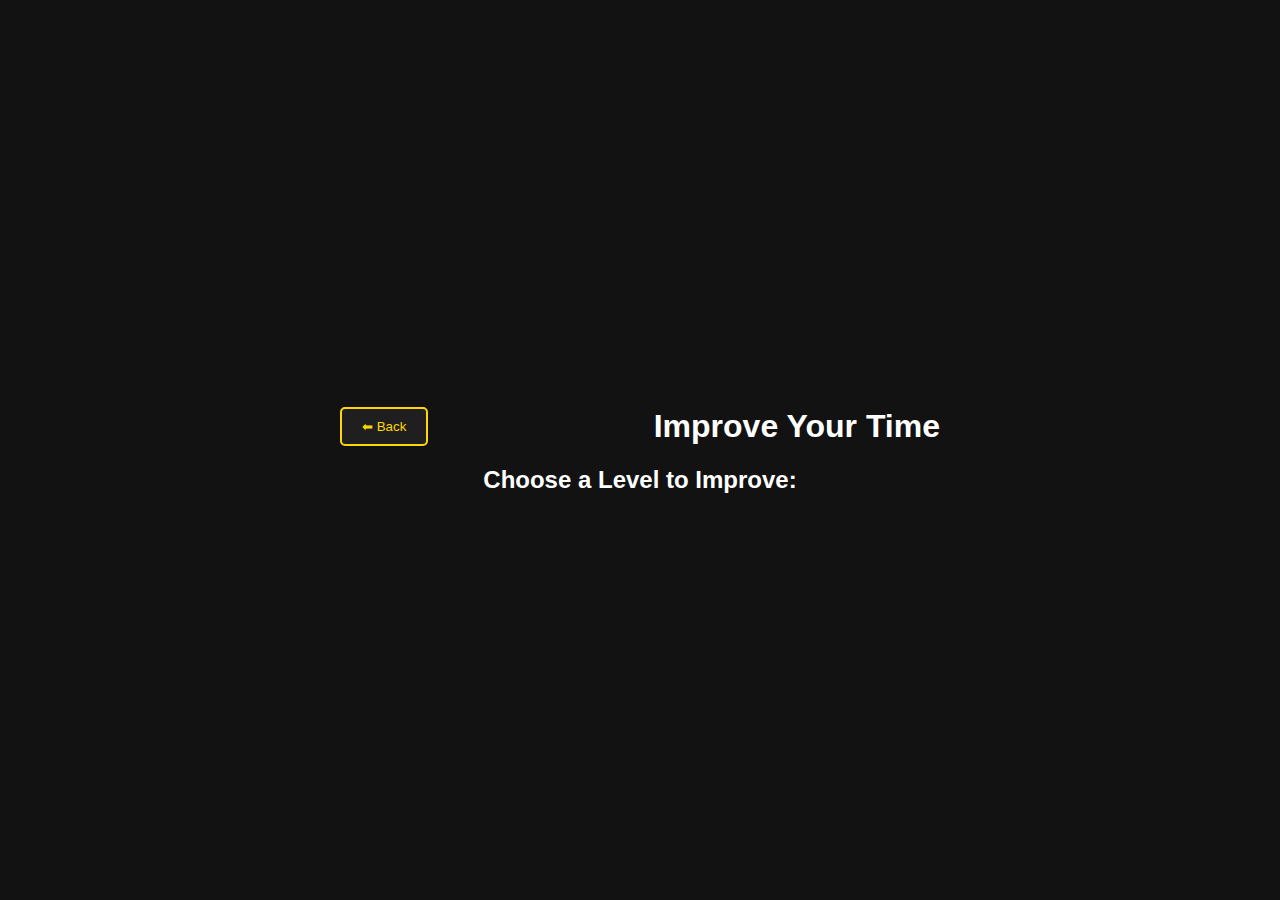
==== improvePlay.html @ d001c25c "octa branch" ====
<!DOCTYPE html>
<html lang="en">
<head>
    <meta charset="UTF-8">
    <meta name="viewport" content="width=device-width, initial-scale=1.0">
    <title>MathMind - Improve Your Time</title>
    <link rel="stylesheet" href="css/octas.css">
    <!-- Link to improvePlay.js in js/Octa -->
    <script src="js/Octa/improvePlay.js" defer></script>
</head>
<body>
<header>
    <button onclick="goBack()">⬅ Back</button>
    <h1>Improve Your Time</h1>
</header>

<div id="level-buttons">
    <h2>Choose a Level to Improve:</h2>
</div>

<script>
    const levelNames = ["Iron", "Bronze", "Silver", "Gold", "Diamond"];

    // Display level buttons based on completed levels
    function displayLevelButtons() {
        const levelButtons = document.getElementById("level-buttons");
        const bestTimes = JSON.parse(localStorage.getItem("bestTimes")) || {};

        levelNames.forEach((level, index) => {
            if (bestTimes[level]) {
                const bestTime = bestTimes[level] || "--:--";
                const button = document.createElement("button");
                button.innerText = `${level} (Best Time: ${bestTime} seconds)`;
                button.onclick = () => startLevel(level);
                levelButtons.appendChild(button);
            }
        });
    }

    // Start a level to improve the time
    function startLevel(level) {
        console.log(`Starting ${level} level...`);
        localStorage.setItem("currentLevel", level);
        window.location.href = "randomPlay.html";
    }

    // Go back to the main menu
    function goBack() {
        window.location.href = "Home.html";
    }

    // Display level buttons on page load
    document.addEventListener("DOMContentLoaded", displayLevelButtons);
</script>
</body>
</html>
---- css/octas.css ----
/* General Styles */
body {
    background-color: #121212;
    color: #FFFFFF;
    font-family: 'Segoe UI', Tahoma, Geneva, Verdana, sans-serif;
    margin: 0;
    padding: 0;
    display: flex;
    flex-direction: column;
    align-items: center;
    justify-content: center;
    min-height: 100vh;
}

header {
    display: flex;
    align-items: center;
    justify-content: space-between;
    width: 80%;
    max-width: 600px;
    margin-bottom: 20px;
}

h1, h2 {
    color: #FFFFFF;
    margin: 0;
}

#timer {
    color: #FFD700;
    font-weight: bold;
}

button {
    background-color: #1F1F1F;
    color: #FFD700;
    border: 2px solid #FFD700;
    border-radius: 5px;
    padding: 10px 20px;
    cursor: pointer;
    transition: background-color 0.3s, transform 0.3s;
}

button:hover {
    background-color: #FFD700;
    color: #121212;
    transform: scale(1.05);
}

button:disabled {
    background-color: #333;
    border-color: #555;
    color: #888;
    cursor: not-allowed;
}

#status-bar {
    display: flex;
    justify-content: space-around;
    width: 80%;
    max-width: 600px;
    margin-bottom: 20px;
    background-color: #1F1F1F;
    border: 1px solid #333;
    border-radius: 5px;
    padding: 10px;
}

#quiz-container, #final-score {
    background-color: #1F1F1F;
    border: 1px solid #333;
    border-radius: 10px;
    padding: 20px;
    width: 80%;
    max-width: 600px;
    text-align: center;
    box-shadow: 0 0 10px rgba(0, 0, 0, 0.5);
}

input[type="text"] {
    background-color: #333;
    border: 1px solid #FFD700;
    border-radius: 5px;
    color: #FFD700;
    padding: 5px;
    width: 80%;
    max-width: 200px;
    margin-bottom: 10px;
}

input[type="text"]:focus {
    outline: none;
    border-color: #FFD700;
    box-shadow: 0 0 5px #FFD700;
}

#feedback {
    margin-top: 10px;
    font-weight: bold;
}

.correct {
    color: #32CD32;
}

.incorrect {
    color: #FF4500;
}
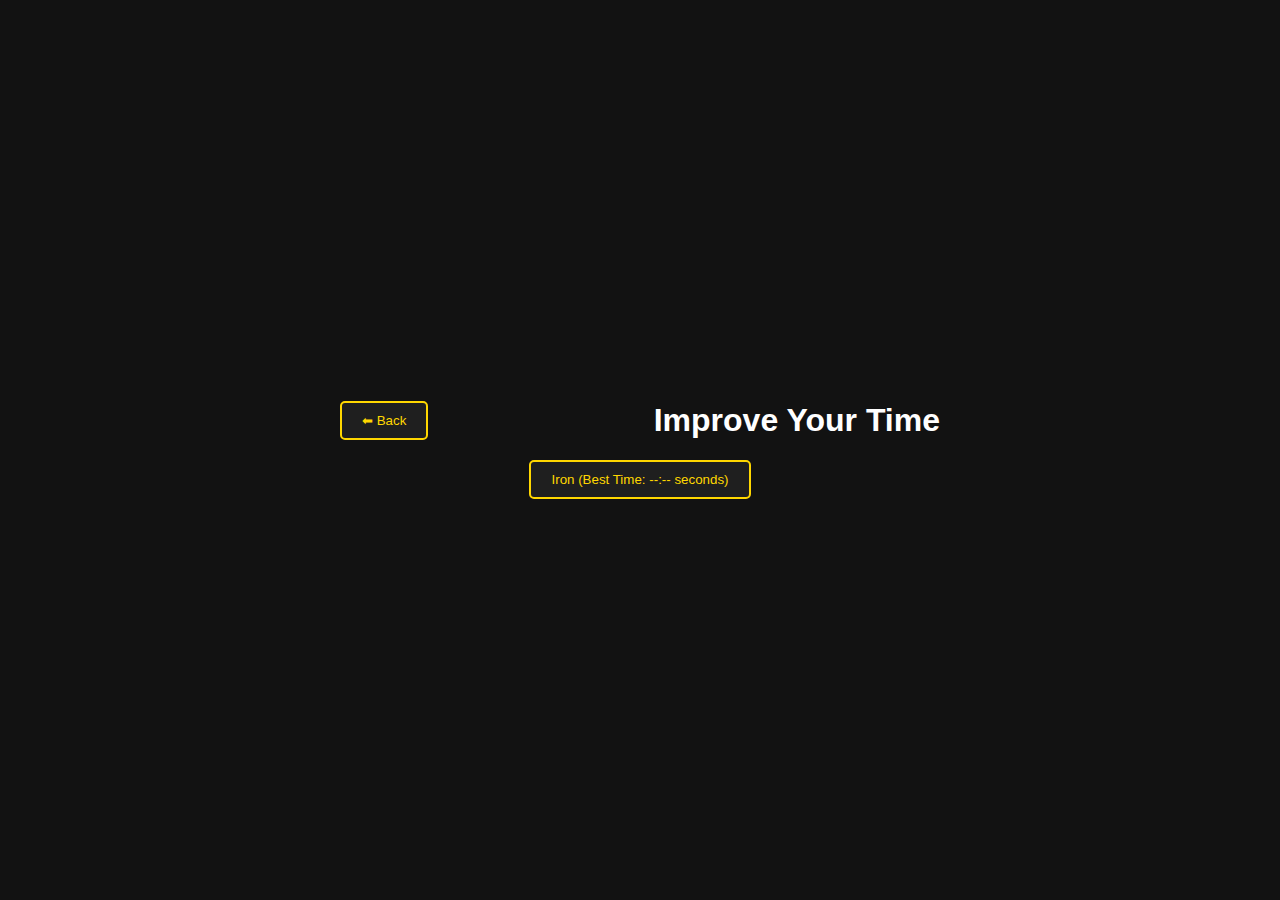
==== commit 9a4e5007: "octa branch" ====
--- a/improvePlay.html
+++ b/improvePlay.html
@@ -5,7 +5,6 @@
     <meta name="viewport" content="width=device-width, initial-scale=1.0">
     <title>MathMind - Improve Your Time</title>
     <link rel="stylesheet" href="css/octas.css">
-    <!-- Link to improvePlay.js in js/Octa -->
     <script src="js/Octa/improvePlay.js" defer></script>
 </head>
 <body>
@@ -17,40 +16,5 @@
 <div id="level-buttons">
     <h2>Choose a Level to Improve:</h2>
 </div>
-
-<script>
-    const levelNames = ["Iron", "Bronze", "Silver", "Gold", "Diamond"];
-
-    // Display level buttons based on completed levels
-    function displayLevelButtons() {
-        const levelButtons = document.getElementById("level-buttons");
-        const bestTimes = JSON.parse(localStorage.getItem("bestTimes")) || {};
-
-        levelNames.forEach((level, index) => {
-            if (bestTimes[level]) {
-                const bestTime = bestTimes[level] || "--:--";
-                const button = document.createElement("button");
-                button.innerText = `${level} (Best Time: ${bestTime} seconds)`;
-                button.onclick = () => startLevel(level);
-                levelButtons.appendChild(button);
-            }
-        });
-    }
-
-    // Start a level to improve the time
-    function startLevel(level) {
-        console.log(`Starting ${level} level...`);
-        localStorage.setItem("currentLevel", level);
-        window.location.href = "randomPlay.html";
-    }
-
-    // Go back to the main menu
-    function goBack() {
-        window.location.href = "Home.html";
-    }
-
-    // Display level buttons on page load
-    document.addEventListener("DOMContentLoaded", displayLevelButtons);
-</script>
 </body>
 </html>
